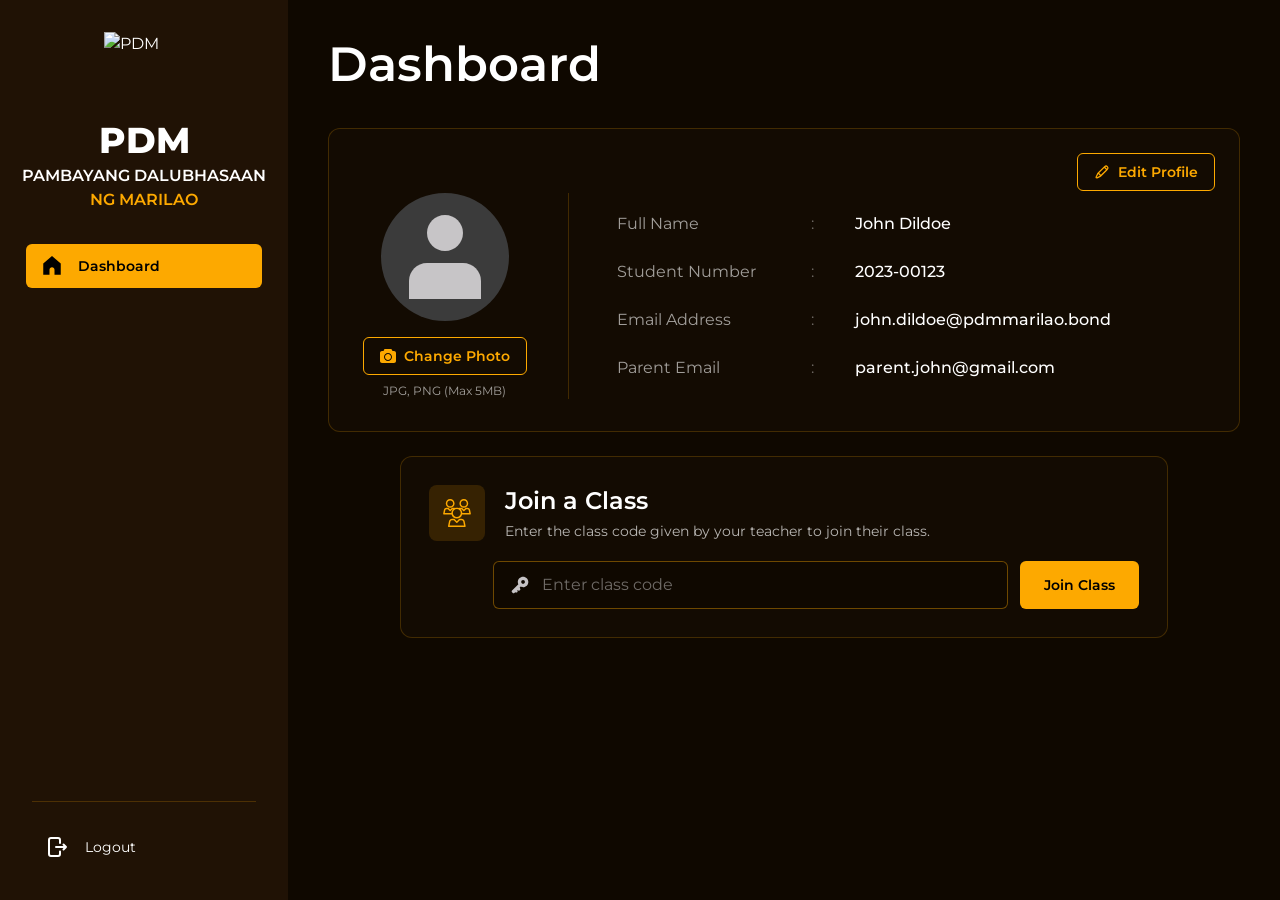
==== dashboard.html @ d048431e "Improved Sign Up Form" ====
<!doctype html>
<html lang="en">
  <head>
    <meta charset="UTF-8" />
    <meta name="viewport" content="width=device-width, initial-scale=1.0" />

    <title>Student Dashboard</title>

    <link rel="icon" type="image/png" href="/Pictures/pdm.png" />
    <link rel="stylesheet" href="../src/output.css" />

    <meta
      name="description"
      content="Access your Pambayang Dalubhasaan ng Marilao (PDM) student portal dashboard."
    />

    <meta
      property="og:title"
      content="Pambayang Dalubhasaan ng Marilao | PDM"
    />

    <meta
      property="og:description"
      content="student portal of Pambayang Dalubhasaan ng Marilao (PDM)."
    />

    <meta property="og:url" content="https://pdmmarilao.bond/" />
    <meta property="og:type" content="website" />

    <script type="application/ld+json">
      {
        "@context": "https://schema.org",
        "@type": "WebSite",
        "name": "Pambayang Dalubhasaan ng Marilao (PDM)",
        "alternateName": "PDM",
        "url": "https://pdmmarilao.bond/"
      }
    </script>
    <style>
      @import url("https://fonts.googleapis.com/css2?family=Changa+One:ital@0;1&family=DynaPuff:wght@400..700&family=Montserrat:ital,wght@0,100..900;1,100..900&family=Roboto:ital,wght@0,100..900;1,100..900&display=swap");
    </style>
  </head>

  <body class="bg-[#0F0800] font-[Montserrat] text-white">
    <div class="flex min-h-dvh">
      <aside
        class="fixed inset-y-0 left-0 z-50 hidden w-64 shrink-0 bg-[#201205] md:block lg:w-72"
      >
        <div class="flex h-full flex-col justify-between">
          <div class="mt-8 flex flex-col items-center">
            <img
              src="/Pictures/pdm.png"
              class="h-20 w-20 object-contain"
              alt="PDM"
            />

            <h1 class="mt-2 text-4xl font-extrabold">PDM</h1>

            <h2 class="mt-1 text-center text-base font-semibold">
              PAMBAYANG DALUBHASAAN
              <span class="block text-[#fda900]">NG MARILAO</span>
            </h2>

            <a
              href="#"
              class="mt-8 flex w-[82%] cursor-pointer items-center gap-4 rounded-md bg-[#fda900] px-4 py-3 text-black"
            >
              <img src="/svg/home.svg" class="h-5 w-5" alt="Dashboard" />

              <p class="text-sm font-semibold">Dashboard</p>
            </a>
          </div>

          <div class="p-8">
            <div class="mb-6 h-px w-full bg-[#fda900]/20"></div>

            <a
              href="/logout"
              class="group flex cursor-pointer items-center gap-4 rounded-md border border-transparent px-3 py-2 text-sm text-white transition duration-200 hover:border-white hover:bg-white hover:text-black"
            >
              <img
                src="/svg/logout.svg"
                class="h-6 w-6 transition duration-200 group-hover:brightness-0"
                alt="Logout"
              />

              <p>Logout</p>
            </a>
          </div>
        </div>
      </aside>

      <div
        class="aside-overlay fixed inset-0 z-40 hidden bg-black/60 md:hidden"
      ></div>

      <aside
        class="asidebar fixed inset-y-0 left-0 z-50 w-72 -translate-x-full bg-[#180F05] text-white transition-transform duration-300 ease-in-out md:hidden"
      >
        <div class="flex h-full flex-col justify-between">
          <div>
            <div class="flex items-center justify-between px-5 pt-6">
              <div class="flex items-center gap-4">
                <img
                  src="/Pictures/pdm.png"
                  class="h-14 w-14 object-contain"
                  alt="PDM"
                />

                <p class="text-sm font-semibold leading-5">
                  PAMBAYANG DALUBHASAAN
                  <span class="block text-[#fda900]">NG MARILAO</span>
                </p>
              </div>

              <button type="button" class="closebtn cursor-pointer">
                <img src="/svg/x-mark.svg" class="h-6 w-6" alt="Close" />
              </button>
            </div>

            <div class="mx-auto my-5 h-px w-[90%] bg-[#fda900]/20"></div>

            <a
              href="#"
              class="mx-auto flex w-[85%] cursor-pointer items-center gap-4 rounded-md bg-[#fda900] px-4 py-3 text-black"
            >
              <img src="/svg/home.svg" class="h-5 w-5" alt="Dashboard" />

              <p class="text-sm font-semibold">Dashboard</p>
            </a>
          </div>

          <div class="p-6">
            <div class="mb-5 h-px w-full bg-[#fda900]/20"></div>

            <a
              href="/logout"
              class="group flex cursor-pointer items-center gap-4 rounded-md border border-transparent px-3 py-2 text-sm text-white transition duration-200 hover:border-white hover:bg-white hover:text-black"
            >
              <img
                src="/svg/logout.svg"
                class="h-6 w-6 transition duration-200 group-hover:brightness-0"
                alt="Logout"
              />

              <p>Logout</p>
            </a>
          </div>
        </div>
      </aside>

      <main class="min-w-0 flex-1 bg-[#0F0800] md:ml-64 lg:ml-72">
        <div
          class="mx-auto w-full max-w-7xl px-5 py-6 sm:px-7 sm:py-8 lg:px-10 lg:py-10"
        >
          <div class="mb-7 flex items-center gap-4 md:hidden">
            <button type="button" class="burgerbtn cursor-pointer">
              <img src="/svg/hamburger.svg" class="h-7 w-7" alt="Menu" />
            </button>

            <img
              src="/Pictures/pdm.png"
              class="h-10 w-10 object-contain"
              alt="PDM"
            />

            <p class="font-semibold">PDM</p>
          </div>

          <h1 class="text-3xl font-semibold sm:text-4xl lg:text-5xl">
            Dashboard
          </h1>

          <section
            class="relative mx-auto mt-7 w-full max-w-6xl rounded-xl border border-[#fda900]/20 bg-[#130b02] p-5 sm:mt-8 sm:p-6 lg:mt-10 lg:p-8"
          >
            <button
              type="button"
              class="edit-profile-btn absolute right-4 top-4 flex cursor-pointer items-center gap-2 rounded-md border border-[#fda900] px-3 py-2 text-xs text-[#fda900] transition hover:bg-[#fda900] hover:text-black sm:right-6 sm:top-6 sm:px-4 sm:py-2"
            >
              <img src="/svg/pencil.svg" class="h-4 w-4" alt="Edit" />

              <span class="text-sm font-semibold">Edit Profile</span>
            </button>

            <div
              class="flex flex-col gap-8 pt-16 sm:pt-18 lg:flex-row lg:items-center lg:gap-12 lg:pt-8"
            >
              <div
                class="flex shrink-0 flex-col items-center border-b border-[#fda900]/20 pb-8 lg:w-52 lg:border-b-0 lg:border-r lg:pb-0 lg:pr-10"
              >
                <div
                  class="flex h-28 w-28 items-center justify-center overflow-hidden rounded-full bg-[#3b3b3b] sm:h-32 sm:w-32"
                >
                  <img
                    src="/svg/userdashboard.svg"
                    class="profile-photo h-20 w-20 object-contain sm:h-24 sm:w-24"
                    alt=""
                  />
                </div>

                <button
                  type="button"
                  class="change-photo-btn mt-4 flex cursor-pointer items-center gap-2 rounded-md border border-[#fda900] px-4 py-2 text-xs text-[#fda900] transition hover:bg-[#fda900] hover:text-black"
                >
                  <img src="/svg/camera.svg" class="h-4 w-4" alt="Camera" />

                  <span class="text-sm font-semibold">Change Photo</span>
                </button>

                <input
                  type="file"
                  class="photo-input hidden"
                  accept="image/png, image/jpeg"
                />

                <p class="mt-2 text-xs text-white/60">JPG, PNG (Max 5MB)</p>
              </div>

              <div class="w-full min-w-0 flex-1">
                <div
                  class="grid grid-cols-1 gap-5 text-sm sm:gap-6 sm:text-base lg:grid-cols-[170px_20px_minmax(0,1fr)] lg:gap-y-6"
                >
                  <p class="text-white/60">Full Name</p>

                  <p class="hidden text-white/40 lg:block">:</p>

                  <p class="font-medium">John Dildoe</p>

                  <p class="text-white/60">Student Number</p>

                  <p class="hidden text-white/40 lg:block">:</p>

                  <p class="font-medium">2023-00123</p>

                  <p class="text-white/60">Email Address</p>

                  <p class="hidden text-white/40 lg:block">:</p>

                  <p class="break-all font-medium">
                    john.dildoe@pdmmarilao.bond
                  </p>

                  <p class="text-white/60">Parent Email</p>

                  <p class="hidden text-white/40 lg:block">:</p>

                  <p class="break-all font-medium">parent.john@gmail.com</p>
                </div>
              </div>
            </div>
          </section>

          <section
            class="mx-auto mt-5 w-full max-w-3xl rounded-xl border border-[#fda900]/20 bg-[#130b02] p-6 sm:mt-6 sm:p-7"
          >
            <div class="flex items-center gap-5">
              <div
                class="flex h-14 w-14 shrink-0 items-center justify-center rounded-lg bg-[#fda900]/15"
              >
                <img src="/svg/team.svg" class="h-7 w-7" alt="Join Class" />
              </div>

              <div class="min-w-0">
                <h2 class="text-xl font-semibold sm:text-2xl">Join a Class</h2>

                <p class="mt-1 text-sm leading-5 text-white/70">
                  Enter the class code given by your teacher to join their
                  class.
                </p>
              </div>
            </div>

            <div class="mt-5 flex gap-3 sm:ml-16">
              <div
                class="flex h-12 min-w-0 flex-1 items-center rounded-md border border-[#fda900]/40 bg-[#0F0800] px-4"
              >
                <img
                  src="/svg/key.svg"
                  class="mr-3 h-5 w-5 shrink-0"
                  alt="Class Code"
                />

                <input
                  type="text"
                  placeholder="Enter class code"
                  class="min-w-0 w-full bg-transparent text-sm text-white outline-none placeholder:text-white/40 sm:text-base"
                />
              </div>

              <button
                type="button"
                class="h-12 shrink-0 cursor-pointer rounded-md bg-[#fda900] px-6 text-sm font-semibold text-black transition hover:bg-[#ffb82e]"
              >
                Join Class
              </button>
            </div>
          </section>
        </div>
      </main>
    </div>

    <div class="profile-overlay fixed inset-0 z-40 hidden bg-black/60"></div>

    <div
      class="profile-modal fixed left-1/2 top-1/2 z-50 hidden w-[90%] max-w-lg -translate-x-1/2 -translate-y-1/2 rounded-xl border border-[#fda900]/20 bg-[#130b02] p-6 shadow-2xl sm:p-8"
    >
      <div class="flex items-center justify-between">
        <h2 class="text-xl font-semibold sm:text-2xl">Edit Profile</h2>

        <button type="button" class="profile-close-btn cursor-pointer">
          <img src="/svg/x-mark.svg" class="h-6 w-6" alt="Close" />
        </button>
      </div>

      <div class="mt-6 space-y-4">
        <div>
          <label class="mb-2 block text-sm text-white/70"> Full Name </label>

          <input
            type="text"
            value="John Dildoe"
            class="w-full rounded-md border border-[#fda900]/40 bg-[#0F0800] px-4 py-3 text-sm text-white outline-none focus:border-[#fda900]"
          />
        </div>

        <div>
          <label class="mb-2 block text-sm text-white/70">
            Student Number
          </label>

          <input
            type="text"
            value="2023-00123"
            class="w-full rounded-md border border-[#fda900]/40 bg-[#0F0800] px-4 py-3 text-sm text-white outline-none focus:border-[#fda900]"
          />
        </div>

        <div>
          <label class="mb-2 block text-sm text-white/70">
            Email Address
          </label>

          <input
            type="email"
            value="john.dildoe@pdmmarilao.bond"
            class="w-full rounded-md border border-[#fda900]/40 bg-[#0F0800] px-4 py-3 text-sm text-white outline-none focus:border-[#fda900]"
          />
        </div>

        <div>
          <label class="mb-2 block text-sm text-white/70"> Parent Email </label>

          <input
            type="email"
            value="parent.john@gmail.com"
            class="w-full rounded-md border border-[#fda900]/40 bg-[#0F0800] px-4 py-3 text-sm text-white outline-none focus:border-[#fda900]"
          />
        </div>
      </div>

      <div class="mt-6 flex justify-end gap-3">
        <button
          type="button"
          class="profile-cancel-btn cursor-pointer rounded-md border border-white/30 px-4 py-2 text-sm text-white transition hover:bg-white hover:text-black"
        >
          Cancel
        </button>

        <button
          type="button"
          class="cursor-pointer rounded-md bg-[#fda900] px-5 py-2 text-sm font-semibold text-black transition hover:bg-[#ffb82e]"
        >
          Save Changes
        </button>
      </div>
    </div>

    <script src="/src/dashboard.js"></script>
  </body>
</html>
---- src/output.css ----
/*! tailwindcss v4.3.3 | MIT License | https://tailwindcss.com */
@layer properties;
@layer theme, base, components, utilities;
@layer theme {
  :root, :host {
    --font-sans: -apple-system, BlinkMacSystemFont, "Segoe UI", Roboto, "Helvetica Neue",
      "Noto Sans", Arial, sans-serif, "Apple Color Emoji", "Segoe UI Emoji",
      "Segoe UI Symbol", "Noto Color Emoji";
    --font-mono: ui-monospace, SFMono-Regular, Menlo, Monaco, Consolas, "Liberation Mono",
      "Courier New", monospace;
    --color-red-400: oklch(70.4% 0.191 22.216);
    --color-black: #000;
    --color-white: #fff;
    --spacing: 0.25rem;
    --container-xs: 20rem;
    --container-md: 28rem;
    --container-lg: 32rem;
    --container-3xl: 48rem;
    --container-6xl: 72rem;
    --container-7xl: 80rem;
    --text-xs: 0.75rem;
    --text-xs--line-height: calc(1 / 0.75);
    --text-sm: 0.875rem;
    --text-sm--line-height: calc(1.25 / 0.875);
    --text-base: 1rem;
    --text-base--line-height: calc(1.5 / 1);
    --text-lg: 1.125rem;
    --text-lg--line-height: calc(1.75 / 1.125);
    --text-xl: 1.25rem;
    --text-xl--line-height: calc(1.75 / 1.25);
    --text-2xl: 1.5rem;
    --text-2xl--line-height: calc(2 / 1.5);
    --text-3xl: 1.875rem;
    --text-3xl--line-height: calc(2.25 / 1.875);
    --text-4xl: 2.25rem;
    --text-4xl--line-height: calc(2.5 / 2.25);
    --text-5xl: 3rem;
    --text-5xl--line-height: 1;
    --text-6xl: 3.75rem;
    --text-6xl--line-height: 1;
    --text-7xl: 4.5rem;
    --text-7xl--line-height: 1;
    --font-weight-medium: 500;
    --font-weight-semibold: 600;
    --font-weight-bold: 700;
    --font-weight-extrabold: 800;
    --tracking-wide: 0.025em;
    --tracking-widest: 0.1em;
    --radius-sm: 0.25rem;
    --radius-md: 0.375rem;
    --radius-lg: 0.5rem;
    --radius-xl: 0.75rem;
    --ease-in-out: cubic-bezier(0.4, 0, 0.2, 1);
    --default-transition-duration: 150ms;
    --default-transition-timing-function: cubic-bezier(0.4, 0, 0.2, 1);
    --default-font-family: var(--font-sans);
    --default-mono-font-family: var(--font-mono);
  }
}
@layer base {
  *, ::after, ::before, ::backdrop, ::file-selector-button {
    box-sizing: border-box;
    margin: 0;
    padding: 0;
    border: 0 solid;
  }
  html, :host {
    line-height: 1.5;
    -webkit-text-size-adjust: 100%;
    tab-size: 4;
    font-family: var(--default-font-family, -apple-system, BlinkMacSystemFont, "Segoe UI", Roboto, "Helvetica Neue", "Noto Sans", Arial, sans-serif, "Apple Color Emoji", "Segoe UI Emoji", "Segoe UI Symbol", "Noto Color Emoji");
    font-feature-settings: var(--default-font-feature-settings, normal);
    font-variation-settings: var(--default-font-variation-settings, normal);
    -webkit-tap-highlight-color: transparent;
  }
  hr {
    height: 0;
    color: inherit;
    border-top-width: 1px;
  }
  abbr:where([title]) {
    -webkit-text-decoration: underline dotted;
    text-decoration: underline dotted;
  }
  h1, h2, h3, h4, h5, h6 {
    font-size: inherit;
    font-weight: inherit;
  }
  a {
    color: inherit;
    -webkit-text-decoration: inherit;
    text-decoration: inherit;
  }
  b, strong {
    font-weight: bolder;
  }
  code, kbd, samp, pre {
    font-family: var(--default-mono-font-family, ui-monospace, SFMono-Regular, Menlo, Monaco, Consolas, "Liberation Mono", "Courier New", monospace);
    font-feature-settings: var(--default-mono-font-feature-settings, normal);
    font-variation-settings: var(--default-mono-font-variation-settings, normal);
    font-size: 1em;
  }
  small {
    font-size: 80%;
  }
  sub, sup {
    font-size: 75%;
    line-height: 0;
    position: relative;
    vertical-align: baseline;
  }
  sub {
    bottom: -0.25em;
  }
  sup {
    top: -0.5em;
  }
  table {
    text-indent: 0;
    border-color: inherit;
    border-collapse: collapse;
  }
  :-moz-focusring:where(:not(iframe)) {
    outline: auto;
  }
  progress {
    vertical-align: baseline;
  }
  summary {
    display: list-item;
  }
  ol, ul, menu {
    list-style: none;
  }
  img, svg, video, canvas, audio, iframe, embed, object {
    display: block;
    vertical-align: middle;
  }
  img, video {
    max-width: 100%;
    height: auto;
  }
  button, input, select, optgroup, textarea, ::file-selector-button {
    font: inherit;
    font-feature-settings: inherit;
    font-variation-settings: inherit;
    letter-spacing: inherit;
    color: inherit;
    border-radius: 0;
    background-color: transparent;
    opacity: 1;
  }
  :where(select:is([multiple], [size])) optgroup {
    font-weight: bolder;
  }
  :where(select:is([multiple], [size])) optgroup option {
    padding-inline-start: 20px;
  }
  ::file-selector-button {
    margin-inline-end: 4px;
  }
  ::placeholder {
    opacity: 1;
  }
  @supports (not (-webkit-appearance: -apple-pay-button))  or (contain-intrinsic-size: 1px) {
    ::placeholder {
      color: currentcolor;
      @supports (color: color-mix(in lab, red, red)) {
        color: color-mix(in oklab, currentcolor 50%, transparent);
      }
    }
  }
  textarea {
    resize: vertical;
  }
  ::-webkit-search-decoration {
    -webkit-appearance: none;
  }
  ::-webkit-date-and-time-value {
    min-height: 1lh;
    text-align: inherit;
  }
  ::-webkit-datetime-edit {
    display: inline-flex;
  }
  ::-webkit-datetime-edit-fields-wrapper {
    padding: 0;
  }
  ::-webkit-datetime-edit, ::-webkit-datetime-edit-year-field, ::-webkit-datetime-edit-month-field, ::-webkit-datetime-edit-day-field, ::-webkit-datetime-edit-hour-field, ::-webkit-datetime-edit-minute-field, ::-webkit-datetime-edit-second-field, ::-webkit-datetime-edit-millisecond-field, ::-webkit-datetime-edit-meridiem-field {
    padding-block: 0;
  }
  ::-webkit-calendar-picker-indicator {
    line-height: 1;
  }
  :-moz-ui-invalid {
    box-shadow: none;
  }
  button, input:where([type="button"], [type="reset"], [type="submit"]), ::file-selector-button {
    appearance: button;
  }
  ::-webkit-inner-spin-button, ::-webkit-outer-spin-button {
    height: auto;
  }
  [hidden]:where(:not([hidden="until-found"])) {
    display: none !important;
  }
}
@layer utilities {
  .absolute {
    position: absolute;
  }
  .fixed {
    position: fixed;
  }
  .relative {
    position: relative;
  }
  .inset-0 {
    inset: 0px;
  }
  .inset-y-0 {
    inset-block: 0px;
  }
  .top-0 {
    top: 0px;
  }
  .top-1 {
    top: var(--spacing);
  }
  .top-1\/2 {
    top: calc(1 / 2 * 100%);
  }
  .top-4 {
    top: calc(var(--spacing) * 4);
  }
  .right-0 {
    right: 0px;
  }
  .right-4 {
    right: calc(var(--spacing) * 4);
  }
  .left-0 {
    left: 0px;
  }
  .left-1 {
    left: var(--spacing);
  }
  .left-1\/2 {
    left: calc(1 / 2 * 100%);
  }
  .-z-10 {
    z-index: calc(10 * -1);
  }
  .z-40 {
    z-index: 40;
  }
  .z-50 {
    z-index: 50;
  }
  .z-9999 {
    z-index: 9999;
  }
  .mx-auto {
    margin-inline: auto;
  }
  .my-5 {
    margin-block: calc(var(--spacing) * 5);
  }
  .mt-1 {
    margin-top: var(--spacing);
  }
  .mt-2 {
    margin-top: calc(var(--spacing) * 2);
  }
  .mt-4 {
    margin-top: calc(var(--spacing) * 4);
  }
  .mt-5 {
    margin-top: calc(var(--spacing) * 5);
  }
  .mt-6 {
    margin-top: calc(var(--spacing) * 6);
  }
  .mt-7 {
    margin-top: calc(var(--spacing) * 7);
  }
  .mt-8 {
    margin-top: calc(var(--spacing) * 8);
  }
  .mr-3 {
    margin-right: calc(var(--spacing) * 3);
  }
  .mr-20 {
    margin-right: calc(var(--spacing) * 20);
  }
  .mb-1 {
    margin-bottom: var(--spacing);
  }
  .mb-2 {
    margin-bottom: calc(var(--spacing) * 2);
  }
  .mb-4 {
    margin-bottom: calc(var(--spacing) * 4);
  }
  .mb-5 {
    margin-bottom: calc(var(--spacing) * 5);
  }
  .mb-6 {
    margin-bottom: calc(var(--spacing) * 6);
  }
  .mb-7 {
    margin-bottom: calc(var(--spacing) * 7);
  }
  .mb-10 {
    margin-bottom: calc(var(--spacing) * 10);
  }
  .ml-4 {
    margin-left: calc(var(--spacing) * 4);
  }
  .ml-20 {
    margin-left: calc(var(--spacing) * 20);
  }
  .block {
    display: block;
  }
  .flex {
    display: flex;
  }
  .grid {
    display: grid;
  }
  .hidden {
    display: none;
  }
  .table {
    display: table;
  }
  .h-0 {
    height: 0px;
  }
  .h-0\.5 {
    height: calc(var(--spacing) * 0.5);
  }
  .h-4 {
    height: calc(var(--spacing) * 4);
  }
  .h-5 {
    height: calc(var(--spacing) * 5);
  }
  .h-6 {
    height: calc(var(--spacing) * 6);
  }
  .h-7 {
    height: calc(var(--spacing) * 7);
  }
  .h-10 {
    height: calc(var(--spacing) * 10);
  }
  .h-12 {
    height: calc(var(--spacing) * 12);
  }
  .h-14 {
    height: calc(var(--spacing) * 14);
  }
  .h-16 {
    height: calc(var(--spacing) * 16);
  }
  .h-20 {
    height: calc(var(--spacing) * 20);
  }
  .h-28 {
    height: calc(var(--spacing) * 28);
  }
  .h-dvh {
    height: 100dvh;
  }
  .h-full {
    height: 100%;
  }
  .h-px {
    height: 1px;
  }
  .min-h-dvh {
    min-height: 100dvh;
  }
  .w-4 {
    width: calc(var(--spacing) * 4);
  }
  .w-5 {
    width: calc(var(--spacing) * 5);
  }
  .w-6 {
    width: calc(var(--spacing) * 6);
  }
  .w-7 {
    width: calc(var(--spacing) * 7);
  }
  .w-8 {
    width: calc(var(--spacing) * 8);
  }
  .w-10 {
    width: calc(var(--spacing) * 10);
  }
  .w-14 {
    width: calc(var(--spacing) * 14);
  }
  .w-20 {
    width: calc(var(--spacing) * 20);
  }
  .w-25 {
    width: calc(var(--spacing) * 25);
  }
  .w-28 {
    width: calc(var(--spacing) * 28);
  }
  .w-64 {
    width: calc(var(--spacing) * 64);
  }
  .w-72 {
    width: calc(var(--spacing) * 72);
  }
  .w-75 {
    width: calc(var(--spacing) * 75);
  }
  .w-\[18\%\] {
    width: 18%;
  }
  .w-\[30\%\] {
    width: 30%;
  }
  .w-\[50\%\] {
    width: 50%;
  }
  .w-\[82\%\] {
    width: 82%;
  }
  .w-\[85\%\] {
    width: 85%;
  }
  .w-\[90\%\] {
    width: 90%;
  }
  .w-full {
    width: 100%;
  }
  .w-px {
    width: 1px;
  }
  .max-w-3xl {
    max-width: var(--container-3xl);
  }
  .max-w-6xl {
    max-width: var(--container-6xl);
  }
  .max-w-7xl {
    max-width: var(--container-7xl);
  }
  .max-w-150 {
    max-width: calc(var(--spacing) * 150);
  }
  .max-w-lg {
    max-width: var(--container-lg);
  }
  .max-w-md {
    max-width: var(--container-md);
  }
  .min-w-0 {
    min-width: 0px;
  }
  .flex-1 {
    flex: 1;
  }
  .flex-shrink {
    flex-shrink: 1;
  }
  .shrink-0 {
    flex-shrink: 0;
  }
  .border-collapse {
    border-collapse: collapse;
  }
  .-translate-x-1 {
    --tw-translate-x: calc(var(--spacing) * -1);
    translate: var(--tw-translate-x) var(--tw-translate-y);
  }
  .-translate-x-1\/2 {
    --tw-translate-x: calc(calc(1 / 2 * 100%) * -1);
    translate: var(--tw-translate-x) var(--tw-translate-y);
  }
  .-translate-x-full {
    --tw-translate-x: -100%;
    translate: var(--tw-translate-x) var(--tw-translate-y);
  }
  .translate-x-full {
    --tw-translate-x: 100%;
    translate: var(--tw-translate-x) var(--tw-translate-y);
  }
  .-translate-y-1 {
    --tw-translate-y: calc(var(--spacing) * -1);
    translate: var(--tw-translate-x) var(--tw-translate-y);
  }
  .-translate-y-1\/2 {
    --tw-translate-y: calc(calc(1 / 2 * 100%) * -1);
    translate: var(--tw-translate-x) var(--tw-translate-y);
  }
  .transform {
    transform: var(--tw-rotate-x,) var(--tw-rotate-y,) var(--tw-rotate-z,) var(--tw-skew-x,) var(--tw-skew-y,);
  }
  .cursor-pointer {
    cursor: pointer;
  }
  .resize {
    resize: both;
  }
  .grid-cols-1 {
    grid-template-columns: repeat(1, minmax(0, 1fr));
  }
  .grid-cols-\[repeat\(auto-fit\,minmax\(250px\,1fr\)\)\] {
    grid-template-columns: repeat(auto-fit,minmax(250px,1fr));
  }
  .flex-col {
    flex-direction: column;
  }
  .items-center {
    align-items: center;
  }
  .justify-between {
    justify-content: space-between;
  }
  .justify-center {
    justify-content: center;
  }
  .justify-end {
    justify-content: flex-end;
  }
  .justify-start {
    justify-content: flex-start;
  }
  .gap-2 {
    gap: calc(var(--spacing) * 2);
  }
  .gap-3 {
    gap: calc(var(--spacing) * 3);
  }
  .gap-4 {
    gap: calc(var(--spacing) * 4);
  }
  .gap-5 {
    gap: calc(var(--spacing) * 5);
  }
  .gap-8 {
    gap: calc(var(--spacing) * 8);
  }
  .gap-10 {
    gap: calc(var(--spacing) * 10);
  }
  :where(.space-y-4 > :not(:last-child)) {
    --tw-space-y-reverse: 0;
    margin-block-start: calc(calc(var(--spacing) * 4) * var(--tw-space-y-reverse));
    margin-block-end: calc(calc(var(--spacing) * 4) * calc(1 - var(--tw-space-y-reverse)));
  }
  .overflow-hidden {
    overflow: hidden;
  }
  .rounded-full {
    border-radius: calc(infinity * 1px);
  }
  .rounded-lg {
    border-radius: var(--radius-lg);
  }
  .rounded-md {
    border-radius: var(--radius-md);
  }
  .rounded-xl {
    border-radius: var(--radius-xl);
  }
  .border {
    border-style: var(--tw-border-style);
    border-width: 1px;
  }
  .border-t {
    border-top-style: var(--tw-border-style);
    border-top-width: 1px;
  }
  .border-b {
    border-bottom-style: var(--tw-border-style);
    border-bottom-width: 1px;
  }
  .border-b-\[5px\] {
    border-bottom-style: var(--tw-border-style);
    border-bottom-width: 5px;
  }
  .border-\[\#fda900\] {
    border-color: #fda900;
  }
  .border-\[\#fda900\]\/20 {
    border-color: color-mix(in oklab, #fda900 20%, transparent);
  }
  .border-\[\#fda900\]\/40 {
    border-color: color-mix(in oklab, #fda900 40%, transparent);
  }
  .border-transparent {
    border-color: transparent;
  }
  .border-white {
    border-color: var(--color-white);
  }
  .border-white\/30 {
    border-color: color-mix(in srgb, #fff 30%, transparent);
    @supports (color: color-mix(in lab, red, red)) {
      border-color: color-mix(in oklab, var(--color-white) 30%, transparent);
    }
  }
  .bg-\[\#0F0800\] {
    background-color: #0F0800;
  }
  .bg-\[\#3b3b3b\] {
    background-color: #3b3b3b;
  }
  .bg-\[\#130b02\] {
    background-color: #130b02;
  }
  .bg-\[\#180E06\] {
    background-color: #180E06;
  }
  .bg-\[\#180F05\] {
    background-color: #180F05;
  }
  .bg-\[\#201205\] {
    background-color: #201205;
  }
  .bg-\[\#fda900\] {
    background-color: #fda900;
  }
  .bg-\[\#fda900\]\/15 {
    background-color: color-mix(in oklab, #fda900 15%, transparent);
  }
  .bg-\[\#fda900\]\/20 {
    background-color: color-mix(in oklab, #fda900 20%, transparent);
  }
  .bg-\[\#fda900\]\/40 {
    background-color: color-mix(in oklab, #fda900 40%, transparent);
  }
  .bg-black {
    background-color: var(--color-black);
  }
  .bg-black\/60 {
    background-color: color-mix(in srgb, #000 60%, transparent);
    @supports (color: color-mix(in lab, red, red)) {
      background-color: color-mix(in oklab, var(--color-black) 60%, transparent);
    }
  }
  .bg-transparent {
    background-color: transparent;
  }
  .bg-linear-to-r {
    --tw-gradient-position: to right;
    @supports (background-image: linear-gradient(in lab, red, red)) {
      --tw-gradient-position: to right in oklab;
    }
    background-image: linear-gradient(var(--tw-gradient-stops));
  }
  .from-black {
    --tw-gradient-from: var(--color-black);
    --tw-gradient-stops: var(--tw-gradient-via-stops, var(--tw-gradient-position), var(--tw-gradient-from) var(--tw-gradient-from-position), var(--tw-gradient-to) var(--tw-gradient-to-position));
  }
  .from-black\/90 {
    --tw-gradient-from: color-mix(in srgb, #000 90%, transparent);
    @supports (color: color-mix(in lab, red, red)) {
      --tw-gradient-from: color-mix(in oklab, var(--color-black) 90%, transparent);
    }
    --tw-gradient-stops: var(--tw-gradient-via-stops, var(--tw-gradient-position), var(--tw-gradient-from) var(--tw-gradient-from-position), var(--tw-gradient-to) var(--tw-gradient-to-position));
  }
  .via-black {
    --tw-gradient-via: var(--color-black);
    --tw-gradient-via-stops: var(--tw-gradient-position), var(--tw-gradient-from) var(--tw-gradient-from-position), var(--tw-gradient-via) var(--tw-gradient-via-position), var(--tw-gradient-to) var(--tw-gradient-to-position);
    --tw-gradient-stops: var(--tw-gradient-via-stops);
  }
  .via-black\/50 {
    --tw-gradient-via: color-mix(in srgb, #000 50%, transparent);
    @supports (color: color-mix(in lab, red, red)) {
      --tw-gradient-via: color-mix(in oklab, var(--color-black) 50%, transparent);
    }
    --tw-gradient-via-stops: var(--tw-gradient-position), var(--tw-gradient-from) var(--tw-gradient-from-position), var(--tw-gradient-via) var(--tw-gradient-via-position), var(--tw-gradient-to) var(--tw-gradient-to-position);
    --tw-gradient-stops: var(--tw-gradient-via-stops);
  }
  .to-transparent {
    --tw-gradient-to: transparent;
    --tw-gradient-stops: var(--tw-gradient-via-stops, var(--tw-gradient-position), var(--tw-gradient-from) var(--tw-gradient-from-position), var(--tw-gradient-to) var(--tw-gradient-to-position));
  }
  .object-contain {
    object-fit: contain;
  }
  .object-cover {
    object-fit: cover;
  }
  .p-2 {
    padding: calc(var(--spacing) * 2);
  }
  .p-5 {
    padding: calc(var(--spacing) * 5);
  }
  .p-6 {
    padding: calc(var(--spacing) * 6);
  }
  .p-8 {
    padding: calc(var(--spacing) * 8);
  }
  .px-3 {
    padding-inline: calc(var(--spacing) * 3);
  }
  .px-4 {
    padding-inline: calc(var(--spacing) * 4);
  }
  .px-5 {
    padding-inline: calc(var(--spacing) * 5);
  }
  .px-6 {
    padding-inline: calc(var(--spacing) * 6);
  }
  .px-8 {
    padding-inline: calc(var(--spacing) * 8);
  }
  .px-12 {
    padding-inline: calc(var(--spacing) * 12);
  }
  .py-2 {
    padding-block: calc(var(--spacing) * 2);
  }
  .py-3 {
    padding-block: calc(var(--spacing) * 3);
  }
  .py-5 {
    padding-block: calc(var(--spacing) * 5);
  }
  .py-6 {
    padding-block: calc(var(--spacing) * 6);
  }
  .py-8 {
    padding-block: calc(var(--spacing) * 8);
  }
  .pt-6 {
    padding-top: calc(var(--spacing) * 6);
  }
  .pt-16 {
    padding-top: calc(var(--spacing) * 16);
  }
  .pb-8 {
    padding-bottom: calc(var(--spacing) * 8);
  }
  .text-center {
    text-align: center;
  }
  .text-end {
    text-align: end;
  }
  .text-start {
    text-align: start;
  }
  .font-\[Montserrat\] {
    font-family: Montserrat;
  }
  .text-2xl {
    font-size: var(--text-2xl);
    line-height: var(--tw-leading, var(--text-2xl--line-height));
  }
  .text-3xl {
    font-size: var(--text-3xl);
    line-height: var(--tw-leading, var(--text-3xl--line-height));
  }
  .text-4xl {
    font-size: var(--text-4xl);
    line-height: var(--tw-leading, var(--text-4xl--line-height));
  }
  .text-6xl {
    font-size: var(--text-6xl);
    line-height: var(--tw-leading, var(--text-6xl--line-height));
  }
  .text-7xl {
    font-size: var(--text-7xl);
    line-height: var(--tw-leading, var(--text-7xl--line-height));
  }
  .text-base {
    font-size: var(--text-base);
    line-height: var(--tw-leading, var(--text-base--line-height));
  }
  .text-lg {
    font-size: var(--text-lg);
    line-height: var(--tw-leading, var(--text-lg--line-height));
  }
  .text-sm {
    font-size: var(--text-sm);
    line-height: var(--tw-leading, var(--text-sm--line-height));
  }
  .text-xl {
    font-size: var(--text-xl);
    line-height: var(--tw-leading, var(--text-xl--line-height));
  }
  .text-xs {
    font-size: var(--text-xs);
    line-height: var(--tw-leading, var(--text-xs--line-height));
  }
  .leading-5 {
    --tw-leading: calc(var(--spacing) * 5);
    line-height: calc(var(--spacing) * 5);
  }
  .font-bold {
    --tw-font-weight: var(--font-weight-bold);
    font-weight: var(--font-weight-bold);
  }
  .font-extrabold {
    --tw-font-weight: var(--font-weight-extrabold);
    font-weight: var(--font-weight-extrabold);
  }
  .font-medium {
    --tw-font-weight: var(--font-weight-medium);
    font-weight: var(--font-weight-medium);
  }
  .font-semibold {
    --tw-font-weight: var(--font-weight-semibold);
    font-weight: var(--font-weight-semibold);
  }
  .tracking-wide {
    --tw-tracking: var(--tracking-wide);
    letter-spacing: var(--tracking-wide);
  }
  .tracking-widest {
    --tw-tracking: var(--tracking-widest);
    letter-spacing: var(--tracking-widest);
  }
  .break-all {
    word-break: break-all;
  }
  .text-\[\#fda900\] {
    color: #fda900;
  }
  .text-\[\#ffffff9d\] {
    color: #ffffff9d;
  }
  .text-black {
    color: var(--color-black);
  }
  .text-red-400 {
    color: var(--color-red-400);
  }
  .text-white {
    color: var(--color-white);
  }
  .text-white\/40 {
    color: color-mix(in srgb, #fff 40%, transparent);
    @supports (color: color-mix(in lab, red, red)) {
      color: color-mix(in oklab, var(--color-white) 40%, transparent);
    }
  }
  .text-white\/60 {
    color: color-mix(in srgb, #fff 60%, transparent);
    @supports (color: color-mix(in lab, red, red)) {
      color: color-mix(in oklab, var(--color-white) 60%, transparent);
    }
  }
  .text-white\/70 {
    color: color-mix(in srgb, #fff 70%, transparent);
    @supports (color: color-mix(in lab, red, red)) {
      color: color-mix(in oklab, var(--color-white) 70%, transparent);
    }
  }
  .underline {
    text-decoration-line: underline;
  }
  .shadow-2xl {
    --tw-shadow: 0 25px 50px -12px var(--tw-shadow-color, rgb(0 0 0 / 0.25));
    box-shadow: var(--tw-inset-shadow), var(--tw-inset-ring-shadow), var(--tw-ring-offset-shadow), var(--tw-ring-shadow), var(--tw-shadow);
  }
  .outline {
    outline-style: var(--tw-outline-style);
    outline-width: 1px;
  }
  .filter {
    filter: var(--tw-blur,) var(--tw-brightness,) var(--tw-contrast,) var(--tw-grayscale,) var(--tw-hue-rotate,) var(--tw-invert,) var(--tw-saturate,) var(--tw-sepia,) var(--tw-drop-shadow,);
  }
  .transition {
    transition-property: color, background-color, border-color, outline-color, text-decoration-color, fill, stroke, --tw-gradient-from, --tw-gradient-via, --tw-gradient-to, opacity, box-shadow, transform, translate, scale, rotate, filter, -webkit-backdrop-filter, backdrop-filter, display, content-visibility, overlay, pointer-events;
    transition-timing-function: var(--tw-ease, var(--default-transition-timing-function));
    transition-duration: var(--tw-duration, var(--default-transition-duration));
  }
  .transition-transform {
    transition-property: transform, translate, scale, rotate;
    transition-timing-function: var(--tw-ease, var(--default-transition-timing-function));
    transition-duration: var(--tw-duration, var(--default-transition-duration));
  }
  .duration-200 {
    --tw-duration: 200ms;
    transition-duration: 200ms;
  }
  .duration-300 {
    --tw-duration: 300ms;
    transition-duration: 300ms;
  }
  .ease-in-out {
    --tw-ease: var(--ease-in-out);
    transition-timing-function: var(--ease-in-out);
  }
  .outline-none {
    --tw-outline-style: none;
    outline-style: none;
  }
  @media (hover: hover) {
    .group-hover\:brightness-0:is(:where(.group):hover *) {
      --tw-brightness: brightness(0%);
      filter: var(--tw-blur,) var(--tw-brightness,) var(--tw-contrast,) var(--tw-grayscale,) var(--tw-hue-rotate,) var(--tw-invert,) var(--tw-saturate,) var(--tw-sepia,) var(--tw-drop-shadow,);
    }
  }
  .placeholder\:text-white\/40::placeholder {
    color: color-mix(in srgb, #fff 40%, transparent);
    @supports (color: color-mix(in lab, red, red)) {
      color: color-mix(in oklab, var(--color-white) 40%, transparent);
    }
  }
  .after\:absolute::after {
    content: var(--tw-content);
    position: absolute;
  }
  .after\:-bottom-2::after {
    content: var(--tw-content);
    bottom: calc(var(--spacing) * -2);
  }
  .after\:-bottom-6::after {
    content: var(--tw-content);
    bottom: calc(var(--spacing) * -6);
  }
  .after\:left-0::after {
    content: var(--tw-content);
    left: 0px;
  }
  .after\:h-1::after {
    content: var(--tw-content);
    height: var(--spacing);
  }
  .after\:w-0::after {
    content: var(--tw-content);
    width: 0px;
  }
  .after\:w-1\/2::after {
    content: var(--tw-content);
    width: calc(1 / 2 * 100%);
  }
  .after\:w-50::after {
    content: var(--tw-content);
    width: calc(var(--spacing) * 50);
  }
  .after\:rounded-lg::after {
    content: var(--tw-content);
    border-radius: var(--radius-lg);
  }
  .after\:bg-\[\#fda900\]::after {
    content: var(--tw-content);
    background-color: #fda900;
  }
  .after\:transition-all::after {
    content: var(--tw-content);
    transition-property: all;
    transition-timing-function: var(--tw-ease, var(--default-transition-timing-function));
    transition-duration: var(--tw-duration, var(--default-transition-duration));
  }
  .after\:duration-300::after {
    content: var(--tw-content);
    --tw-duration: 300ms;
    transition-duration: 300ms;
  }
  .after\:ease-in-out::after {
    content: var(--tw-content);
    --tw-ease: var(--ease-in-out);
    transition-timing-function: var(--ease-in-out);
  }
  .after\:content-\[\'\'\]::after {
    --tw-content: '';
    content: var(--tw-content);
  }
  @media (hover: hover) {
    .hover\:border-white:hover {
      border-color: var(--color-white);
    }
    .hover\:bg-\[\#fda900\]:hover {
      background-color: #fda900;
    }
    .hover\:bg-\[\#ffb82e\]:hover {
      background-color: #ffb82e;
    }
    .hover\:bg-white:hover {
      background-color: var(--color-white);
    }
    .hover\:text-\[\#fda900\]:hover {
      color: #fda900;
    }
    .hover\:text-black:hover {
      color: var(--color-black);
    }
    .hover\:after\:w-full:hover::after {
      content: var(--tw-content);
      width: 100%;
    }
  }
  .focus\:border-\[\#fda900\]:focus {
    border-color: #fda900;
  }
  .focus\:ring-0:focus {
    --tw-ring-shadow: var(--tw-ring-inset,) 0 0 0 calc(0px + var(--tw-ring-offset-width)) var(--tw-ring-color, currentcolor);
    box-shadow: var(--tw-inset-shadow), var(--tw-inset-ring-shadow), var(--tw-ring-offset-shadow), var(--tw-ring-shadow), var(--tw-shadow);
  }
  .focus\:outline-none:focus {
    --tw-outline-style: none;
    outline-style: none;
  }
  @media (width < 64rem) {
    .max-lg\:hidden {
      display: none;
    }
    .max-lg\:h-px {
      height: 1px;
    }
    .max-lg\:w-\[80\%\] {
      width: 80%;
    }
    .max-lg\:w-full {
      width: 100%;
    }
    .max-lg\:flex-col {
      flex-direction: column;
    }
    .max-lg\:justify-start {
      justify-content: flex-start;
    }
    .max-lg\:gap-5 {
      gap: calc(var(--spacing) * 5);
    }
    .max-lg\:px-0 {
      padding-inline: 0px;
    }
    .max-lg\:text-4xl {
      font-size: var(--text-4xl);
      line-height: var(--tw-leading, var(--text-4xl--line-height));
    }
    .max-lg\:text-5xl {
      font-size: var(--text-5xl);
      line-height: var(--tw-leading, var(--text-5xl--line-height));
    }
    .max-lg\:text-lg {
      font-size: var(--text-lg);
      line-height: var(--tw-leading, var(--text-lg--line-height));
    }
    .max-lg\:text-sm {
      font-size: var(--text-sm);
      line-height: var(--tw-leading, var(--text-sm--line-height));
    }
  }
  @media (width < 48rem) {
    .max-md\:block {
      display: block;
    }
    .max-md\:hidden {
      display: none;
    }
  }
  @media (width < 40rem) {
    .max-sm\:mb-5 {
      margin-bottom: calc(var(--spacing) * 5);
    }
    .max-sm\:ml-5 {
      margin-left: calc(var(--spacing) * 5);
    }
    .max-sm\:hidden {
      display: none;
    }
    .max-sm\:w-5 {
      width: calc(var(--spacing) * 5);
    }
    .max-sm\:w-6 {
      width: calc(var(--spacing) * 6);
    }
    .max-sm\:w-15 {
      width: calc(var(--spacing) * 15);
    }
    .max-sm\:max-w-85 {
      max-width: calc(var(--spacing) * 85);
    }
    .max-sm\:py-0 {
      padding-block: 0px;
    }
    .max-sm\:text-2xl {
      font-size: var(--text-2xl);
      line-height: var(--tw-leading, var(--text-2xl--line-height));
    }
    .max-sm\:text-base {
      font-size: var(--text-base);
      line-height: var(--tw-leading, var(--text-base--line-height));
    }
    .max-sm\:text-lg {
      font-size: var(--text-lg);
      line-height: var(--tw-leading, var(--text-lg--line-height));
    }
    .max-sm\:text-sm {
      font-size: var(--text-sm);
      line-height: var(--tw-leading, var(--text-sm--line-height));
    }
    .max-sm\:text-xl {
      font-size: var(--text-xl);
      line-height: var(--tw-leading, var(--text-xl--line-height));
    }
    .max-sm\:text-xs {
      font-size: var(--text-xs);
      line-height: var(--tw-leading, var(--text-xs--line-height));
    }
    .max-sm\:after\:w-20::after {
      content: var(--tw-content);
      width: calc(var(--spacing) * 20);
    }
  }
  @media (width >= 40rem) {
    .sm\:top-6 {
      top: calc(var(--spacing) * 6);
    }
    .sm\:right-6 {
      right: calc(var(--spacing) * 6);
    }
    .sm\:mt-6 {
      margin-top: calc(var(--spacing) * 6);
    }
    .sm\:mt-8 {
      margin-top: calc(var(--spacing) * 8);
    }
    .sm\:ml-16 {
      margin-left: calc(var(--spacing) * 16);
    }
    .sm\:h-24 {
      height: calc(var(--spacing) * 24);
    }
    .sm\:h-32 {
      height: calc(var(--spacing) * 32);
    }
    .sm\:w-24 {
      width: calc(var(--spacing) * 24);
    }
    .sm\:w-32 {
      width: calc(var(--spacing) * 32);
    }
    .sm\:gap-6 {
      gap: calc(var(--spacing) * 6);
    }
    .sm\:p-6 {
      padding: calc(var(--spacing) * 6);
    }
    .sm\:p-7 {
      padding: calc(var(--spacing) * 7);
    }
    .sm\:p-8 {
      padding: calc(var(--spacing) * 8);
    }
    .sm\:px-4 {
      padding-inline: calc(var(--spacing) * 4);
    }
    .sm\:px-7 {
      padding-inline: calc(var(--spacing) * 7);
    }
    .sm\:py-2 {
      padding-block: calc(var(--spacing) * 2);
    }
    .sm\:py-8 {
      padding-block: calc(var(--spacing) * 8);
    }
    .sm\:pt-18 {
      padding-top: calc(var(--spacing) * 18);
    }
    .sm\:text-2xl {
      font-size: var(--text-2xl);
      line-height: var(--tw-leading, var(--text-2xl--line-height));
    }
    .sm\:text-4xl {
      font-size: var(--text-4xl);
      line-height: var(--tw-leading, var(--text-4xl--line-height));
    }
    .sm\:text-base {
      font-size: var(--text-base);
      line-height: var(--tw-leading, var(--text-base--line-height));
    }
  }
  @media (width >= 48rem) {
    .md\:ml-64 {
      margin-left: calc(var(--spacing) * 64);
    }
    .md\:block {
      display: block;
    }
    .md\:hidden {
      display: none;
    }
  }
  @media (width >= 64rem) {
    .lg\:mt-10 {
      margin-top: calc(var(--spacing) * 10);
    }
    .lg\:ml-72 {
      margin-left: calc(var(--spacing) * 72);
    }
    .lg\:block {
      display: block;
    }
    .lg\:w-52 {
      width: calc(var(--spacing) * 52);
    }
    .lg\:w-72 {
      width: calc(var(--spacing) * 72);
    }
    .lg\:grid-cols-\[170px_20px_minmax\(0\,1fr\)\] {
      grid-template-columns: 170px 20px minmax(0,1fr);
    }
    .lg\:flex-row {
      flex-direction: row;
    }
    .lg\:items-center {
      align-items: center;
    }
    .lg\:gap-12 {
      gap: calc(var(--spacing) * 12);
    }
    .lg\:gap-y-6 {
      row-gap: calc(var(--spacing) * 6);
    }
    .lg\:border-r {
      border-right-style: var(--tw-border-style);
      border-right-width: 1px;
    }
    .lg\:border-b-0 {
      border-bottom-style: var(--tw-border-style);
      border-bottom-width: 0px;
    }
    .lg\:p-8 {
      padding: calc(var(--spacing) * 8);
    }
    .lg\:px-10 {
      padding-inline: calc(var(--spacing) * 10);
    }
    .lg\:py-10 {
      padding-block: calc(var(--spacing) * 10);
    }
    .lg\:pt-8 {
      padding-top: calc(var(--spacing) * 8);
    }
    .lg\:pr-10 {
      padding-right: calc(var(--spacing) * 10);
    }
    .lg\:pb-0 {
      padding-bottom: 0px;
    }
    .lg\:text-5xl {
      font-size: var(--text-5xl);
      line-height: var(--tw-leading, var(--text-5xl--line-height));
    }
  }
}
@property --tw-translate-x {
  syntax: "*";
  inherits: false;
  initial-value: 0;
}
@property --tw-translate-y {
  syntax: "*";
  inherits: false;
  initial-value: 0;
}
@property --tw-translate-z {
  syntax: "*";
  inherits: false;
  initial-value: 0;
}
@property --tw-rotate-x {
  syntax: "*";
  inherits: false;
}
@property --tw-rotate-y {
  syntax: "*";
  inherits: false;
}
@property --tw-rotate-z {
  syntax: "*";
  inherits: false;
}
@property --tw-skew-x {
  syntax: "*";
  inherits: false;
}
@property --tw-skew-y {
  syntax: "*";
  inherits: false;
}
@property --tw-space-y-reverse {
  syntax: "*";
  inherits: false;
  initial-value: 0;
}
@property --tw-border-style {
  syntax: "*";
  inherits: false;
  initial-value: solid;
}
@property --tw-gradient-position {
  syntax: "*";
  inherits: false;
}
@property --tw-gradient-from {
  syntax: "<color>";
  inherits: false;
  initial-value: #0000;
}
@property --tw-gradient-via {
  syntax: "<color>";
  inherits: false;
  initial-value: #0000;
}
@property --tw-gradient-to {
  syntax: "<color>";
  inherits: false;
  initial-value: #0000;
}
@property --tw-gradient-stops {
  syntax: "*";
  inherits: false;
}
@property --tw-gradient-via-stops {
  syntax: "*";
  inherits: false;
}
@property --tw-gradient-from-position {
  syntax: "<length-percentage>";
  inherits: false;
  initial-value: 0%;
}
@property --tw-gradient-via-position {
  syntax: "<length-percentage>";
  inherits: false;
  initial-value: 50%;
}
@property --tw-gradient-to-position {
  syntax: "<length-percentage>";
  inherits: false;
  initial-value: 100%;
}
@property --tw-leading {
  syntax: "*";
  inherits: false;
}
@property --tw-font-weight {
  syntax: "*";
  inherits: false;
}
@property --tw-tracking {
  syntax: "*";
  inherits: false;
}
@property --tw-shadow {
  syntax: "*";
  inherits: false;
  initial-value: 0 0 #0000;
}
@property --tw-shadow-color {
  syntax: "*";
  inherits: false;
}
@property --tw-shadow-alpha {
  syntax: "<percentage>";
  inherits: false;
  initial-value: 100%;
}
@property --tw-inset-shadow {
  syntax: "*";
  inherits: false;
  initial-value: 0 0 #0000;
}
@property --tw-inset-shadow-color {
  syntax: "*";
  inherits: false;
}
@property --tw-inset-shadow-alpha {
  syntax: "<percentage>";
  inherits: false;
  initial-value: 100%;
}
@property --tw-ring-color {
  syntax: "*";
  inherits: false;
}
@property --tw-ring-shadow {
  syntax: "*";
  inherits: false;
  initial-value: 0 0 #0000;
}
@property --tw-inset-ring-color {
  syntax: "*";
  inherits: false;
}
@property --tw-inset-ring-shadow {
  syntax: "*";
  inherits: false;
  initial-value: 0 0 #0000;
}
@property --tw-ring-inset {
  syntax: "*";
  inherits: false;
}
@property --tw-ring-offset-width {
  syntax: "<length>";
  inherits: false;
  initial-value: 0px;
}
@property --tw-ring-offset-color {
  syntax: "*";
  inherits: false;
  initial-value: #fff;
}
@property --tw-ring-offset-shadow {
  syntax: "*";
  inherits: false;
  initial-value: 0 0 #0000;
}
@property --tw-outline-style {
  syntax: "*";
  inherits: false;
  initial-value: solid;
}
@property --tw-blur {
  syntax: "*";
  inherits: false;
}
@property --tw-brightness {
  syntax: "*";
  inherits: false;
}
@property --tw-contrast {
  syntax: "*";
  inherits: false;
}
@property --tw-grayscale {
  syntax: "*";
  inherits: false;
}
@property --tw-hue-rotate {
  syntax: "*";
  inherits: false;
}
@property --tw-invert {
  syntax: "*";
  inherits: false;
}
@property --tw-opacity {
  syntax: "*";
  inherits: false;
}
@property --tw-saturate {
  syntax: "*";
  inherits: false;
}
@property --tw-sepia {
  syntax: "*";
  inherits: false;
}
@property --tw-drop-shadow {
  syntax: "*";
  inherits: false;
}
@property --tw-drop-shadow-color {
  syntax: "*";
  inherits: false;
}
@property --tw-drop-shadow-alpha {
  syntax: "<percentage>";
  inherits: false;
  initial-value: 100%;
}
@property --tw-drop-shadow-size {
  syntax: "*";
  inherits: false;
}
@property --tw-duration {
  syntax: "*";
  inherits: false;
}
@property --tw-ease {
  syntax: "*";
  inherits: false;
}
@property --tw-content {
  syntax: "*";
  initial-value: "";
  inherits: false;
}
@layer properties {
  @supports ((-webkit-hyphens: none) and (not (margin-trim: inline))) or ((-moz-orient: inline) and (not (color:rgb(from red r g b)))) {
    *, ::before, ::after, ::backdrop {
      --tw-translate-x: 0;
      --tw-translate-y: 0;
      --tw-translate-z: 0;
      --tw-rotate-x: initial;
      --tw-rotate-y: initial;
      --tw-rotate-z: initial;
      --tw-skew-x: initial;
      --tw-skew-y: initial;
      --tw-space-y-reverse: 0;
      --tw-border-style: solid;
      --tw-gradient-position: initial;
      --tw-gradient-from: #0000;
      --tw-gradient-via: #0000;
      --tw-gradient-to: #0000;
      --tw-gradient-stops: initial;
      --tw-gradient-via-stops: initial;
      --tw-gradient-from-position: 0%;
      --tw-gradient-via-position: 50%;
      --tw-gradient-to-position: 100%;
      --tw-leading: initial;
      --tw-font-weight: initial;
      --tw-tracking: initial;
      --tw-shadow: 0 0 #0000;
      --tw-shadow-color: initial;
      --tw-shadow-alpha: 100%;
      --tw-inset-shadow: 0 0 #0000;
      --tw-inset-shadow-color: initial;
      --tw-inset-shadow-alpha: 100%;
      --tw-ring-color: initial;
      --tw-ring-shadow: 0 0 #0000;
      --tw-inset-ring-color: initial;
      --tw-inset-ring-shadow: 0 0 #0000;
      --tw-ring-inset: initial;
      --tw-ring-offset-width: 0px;
      --tw-ring-offset-color: #fff;
      --tw-ring-offset-shadow: 0 0 #0000;
      --tw-outline-style: solid;
      --tw-blur: initial;
      --tw-brightness: initial;
      --tw-contrast: initial;
      --tw-grayscale: initial;
      --tw-hue-rotate: initial;
      --tw-invert: initial;
      --tw-opacity: initial;
      --tw-saturate: initial;
      --tw-sepia: initial;
      --tw-drop-shadow: initial;
      --tw-drop-shadow-color: initial;
      --tw-drop-shadow-alpha: 100%;
      --tw-drop-shadow-size: initial;
      --tw-duration: initial;
      --tw-ease: initial;
      --tw-content: "";
    }
  }
}
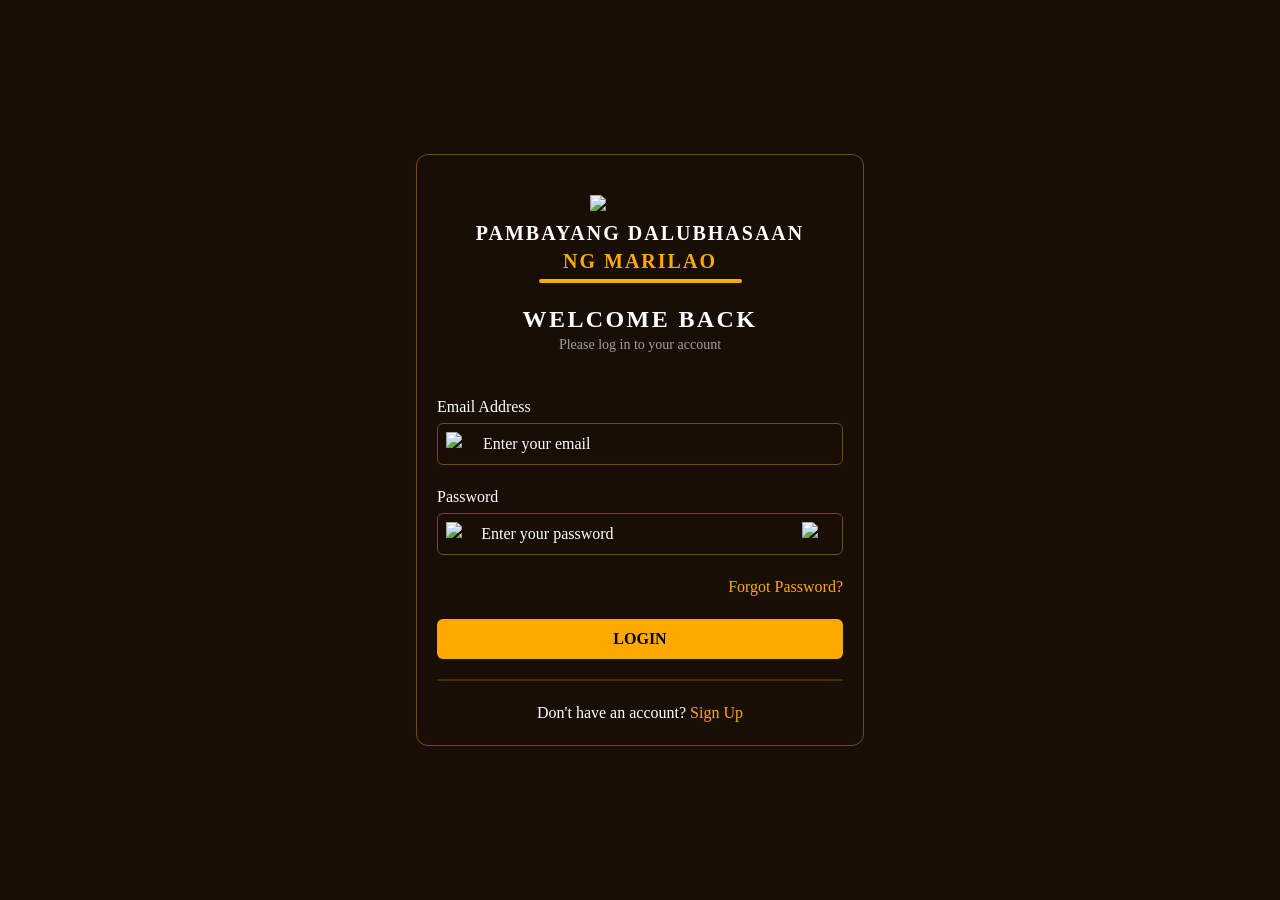
==== commit 2a2aa3ca: "Added Authentication Session, Working Dashboard" ====
--- a/dashboard.html
+++ b/dashboard.html
@@ -13,7 +13,7 @@
       name="description"
       content="Access your Pambayang Dalubhasaan ng Marilao (PDM) student portal dashboard."
     />
-
+    <meta property="og:site_name" content="Pambayang Dalubhasaan ng Marilao" />
     <meta
       property="og:title"
       content="Pambayang Dalubhasaan ng Marilao | PDM"
@@ -31,8 +31,7 @@
       {
         "@context": "https://schema.org",
         "@type": "WebSite",
-        "name": "Pambayang Dalubhasaan ng Marilao (PDM)",
-        "alternateName": "PDM",
+        "name": "Pambayang Dalubhasaan ng Marilao",
         "url": "https://pdmmarilao.bond/"
       }
     </script>
@@ -70,23 +69,24 @@
               <p class="text-sm font-semibold">Dashboard</p>
             </a>
           </div>
-
-          <div class="p-8">
-            <div class="mb-6 h-px w-full bg-[#fda900]/20"></div>
-
-            <a
-              href="/logout"
-              class="group flex cursor-pointer items-center gap-4 rounded-md border border-transparent px-3 py-2 text-sm text-white transition duration-200 hover:border-white hover:bg-white hover:text-black"
-            >
-              <img
-                src="/svg/logout.svg"
-                class="h-6 w-6 transition duration-200 group-hover:brightness-0"
-                alt="Logout"
-              />
-
-              <p>Logout</p>
-            </a>
-          </div>
+          <button type="button" class="btnlogout">
+            <div class="p-8">
+              <div class="mb-6 h-px w-full bg-[#fda900]/20"></div>
+
+              <a
+                href="/logout"
+                class="group flex cursor-pointer items-center gap-4 rounded-md border border-transparent px-3 py-2 text-sm text-white transition duration-200 hover:border-white hover:bg-white hover:text-black"
+              >
+                <img
+                  src="/svg/logout.svg"
+                  class="h-6 w-6 transition duration-200 group-hover:brightness-0"
+                  alt="Logout"
+                />
+
+                <p>Logout</p>
+              </a>
+            </div>
+          </button>
         </div>
       </aside>
 
@@ -225,27 +225,25 @@
 
                   <p class="hidden text-white/40 lg:block">:</p>
 
-                  <p class="font-medium">John Dildoe</p>
+                  <p class="studentname font-medium"></p>
 
                   <p class="text-white/60">Student Number</p>
 
                   <p class="hidden text-white/40 lg:block">:</p>
 
-                  <p class="font-medium">2023-00123</p>
+                  <p class="studentnumber font-medium"></p>
 
                   <p class="text-white/60">Email Address</p>
 
                   <p class="hidden text-white/40 lg:block">:</p>
 
-                  <p class="break-all font-medium">
-                    john.dildoe@pdmmarilao.bond
-                  </p>
+                  <p class="studentemail break-all font-medium"></p>
 
                   <p class="text-white/60">Parent Email</p>
 
                   <p class="hidden text-white/40 lg:block">:</p>
 
-                  <p class="break-all font-medium">parent.john@gmail.com</p>
+                  <p class="parentemail break-all font-medium"></p>
                 </div>
               </div>
             </div>
--- a/src/output.css
+++ b/src/output.css
@@ -12,7 +12,6 @@
     --color-black: #000;
     --color-white: #fff;
     --spacing: 0.25rem;
-    --container-xs: 20rem;
     --container-md: 28rem;
     --container-lg: 32rem;
     --container-3xl: 48rem;
@@ -46,7 +45,6 @@
     --font-weight-extrabold: 800;
     --tracking-wide: 0.025em;
     --tracking-widest: 0.1em;
-    --radius-sm: 0.25rem;
     --radius-md: 0.375rem;
     --radius-lg: 0.5rem;
     --radius-xl: 0.75rem;
@@ -224,9 +222,6 @@
   .top-0 {
     top: 0px;
   }
-  .top-1 {
-    top: var(--spacing);
-  }
   .top-1\/2 {
     top: calc(1 / 2 * 100%);
   }
@@ -242,9 +237,6 @@
   .left-0 {
     left: 0px;
   }
-  .left-1 {
-    left: var(--spacing);
-  }
   .left-1\/2 {
     left: calc(1 / 2 * 100%);
   }
@@ -332,12 +324,6 @@
   .hidden {
     display: none;
   }
-  .table {
-    display: table;
-  }
-  .h-0 {
-    height: 0px;
-  }
   .h-0\.5 {
     height: calc(var(--spacing) * 0.5);
   }
@@ -470,18 +456,8 @@
   .flex-1 {
     flex: 1;
   }
-  .flex-shrink {
-    flex-shrink: 1;
-  }
   .shrink-0 {
     flex-shrink: 0;
-  }
-  .border-collapse {
-    border-collapse: collapse;
-  }
-  .-translate-x-1 {
-    --tw-translate-x: calc(var(--spacing) * -1);
-    translate: var(--tw-translate-x) var(--tw-translate-y);
   }
   .-translate-x-1\/2 {
     --tw-translate-x: calc(calc(1 / 2 * 100%) * -1);
@@ -495,10 +471,6 @@
     --tw-translate-x: 100%;
     translate: var(--tw-translate-x) var(--tw-translate-y);
   }
-  .-translate-y-1 {
-    --tw-translate-y: calc(var(--spacing) * -1);
-    translate: var(--tw-translate-x) var(--tw-translate-y);
-  }
   .-translate-y-1\/2 {
     --tw-translate-y: calc(calc(1 / 2 * 100%) * -1);
     translate: var(--tw-translate-x) var(--tw-translate-y);
@@ -508,9 +480,6 @@
   }
   .cursor-pointer {
     cursor: pointer;
-  }
-  .resize {
-    resize: both;
   }
   .grid-cols-1 {
     grid-template-columns: repeat(1, minmax(0, 1fr));
@@ -602,9 +571,6 @@
   .border-transparent {
     border-color: transparent;
   }
-  .border-white {
-    border-color: var(--color-white);
-  }
   .border-white\/30 {
     border-color: color-mix(in srgb, #fff 30%, transparent);
     @supports (color: color-mix(in lab, red, red)) {
@@ -641,9 +607,6 @@
   .bg-\[\#fda900\]\/40 {
     background-color: color-mix(in oklab, #fda900 40%, transparent);
   }
-  .bg-black {
-    background-color: var(--color-black);
-  }
   .bg-black\/60 {
     background-color: color-mix(in srgb, #000 60%, transparent);
     @supports (color: color-mix(in lab, red, red)) {
@@ -660,10 +623,6 @@
     }
     background-image: linear-gradient(var(--tw-gradient-stops));
   }
-  .from-black {
-    --tw-gradient-from: var(--color-black);
-    --tw-gradient-stops: var(--tw-gradient-via-stops, var(--tw-gradient-position), var(--tw-gradient-from) var(--tw-gradient-from-position), var(--tw-gradient-to) var(--tw-gradient-to-position));
-  }
   .from-black\/90 {
     --tw-gradient-from: color-mix(in srgb, #000 90%, transparent);
     @supports (color: color-mix(in lab, red, red)) {
@@ -671,11 +630,6 @@
     }
     --tw-gradient-stops: var(--tw-gradient-via-stops, var(--tw-gradient-position), var(--tw-gradient-from) var(--tw-gradient-from-position), var(--tw-gradient-to) var(--tw-gradient-to-position));
   }
-  .via-black {
-    --tw-gradient-via: var(--color-black);
-    --tw-gradient-via-stops: var(--tw-gradient-position), var(--tw-gradient-from) var(--tw-gradient-from-position), var(--tw-gradient-via) var(--tw-gradient-via-position), var(--tw-gradient-to) var(--tw-gradient-to-position);
-    --tw-gradient-stops: var(--tw-gradient-via-stops);
-  }
   .via-black\/50 {
     --tw-gradient-via: color-mix(in srgb, #000 50%, transparent);
     @supports (color: color-mix(in lab, red, red)) {
@@ -864,19 +818,9 @@
       color: color-mix(in oklab, var(--color-white) 70%, transparent);
     }
   }
-  .underline {
-    text-decoration-line: underline;
-  }
   .shadow-2xl {
     --tw-shadow: 0 25px 50px -12px var(--tw-shadow-color, rgb(0 0 0 / 0.25));
     box-shadow: var(--tw-inset-shadow), var(--tw-inset-ring-shadow), var(--tw-ring-offset-shadow), var(--tw-ring-shadow), var(--tw-shadow);
-  }
-  .outline {
-    outline-style: var(--tw-outline-style);
-    outline-width: 1px;
-  }
-  .filter {
-    filter: var(--tw-blur,) var(--tw-brightness,) var(--tw-contrast,) var(--tw-grayscale,) var(--tw-hue-rotate,) var(--tw-invert,) var(--tw-saturate,) var(--tw-sepia,) var(--tw-drop-shadow,);
   }
   .transition {
     transition-property: color, background-color, border-color, outline-color, text-decoration-color, fill, stroke, --tw-gradient-from, --tw-gradient-via, --tw-gradient-to, opacity, box-shadow, transform, translate, scale, rotate, filter, -webkit-backdrop-filter, backdrop-filter, display, content-visibility, overlay, pointer-events;
@@ -1421,10 +1365,13 @@
   inherits: false;
   initial-value: 0 0 #0000;
 }
-@property --tw-outline-style {
-  syntax: "*";
-  inherits: false;
-  initial-value: solid;
+@property --tw-duration {
+  syntax: "*";
+  inherits: false;
+}
+@property --tw-ease {
+  syntax: "*";
+  inherits: false;
 }
 @property --tw-blur {
   syntax: "*";
@@ -1476,14 +1423,6 @@
   initial-value: 100%;
 }
 @property --tw-drop-shadow-size {
-  syntax: "*";
-  inherits: false;
-}
-@property --tw-duration {
-  syntax: "*";
-  inherits: false;
-}
-@property --tw-ease {
   syntax: "*";
   inherits: false;
 }
@@ -1531,7 +1470,8 @@
       --tw-ring-offset-width: 0px;
       --tw-ring-offset-color: #fff;
       --tw-ring-offset-shadow: 0 0 #0000;
-      --tw-outline-style: solid;
+      --tw-duration: initial;
+      --tw-ease: initial;
       --tw-blur: initial;
       --tw-brightness: initial;
       --tw-contrast: initial;
@@ -1545,8 +1485,6 @@
       --tw-drop-shadow-color: initial;
       --tw-drop-shadow-alpha: 100%;
       --tw-drop-shadow-size: initial;
-      --tw-duration: initial;
-      --tw-ease: initial;
       --tw-content: "";
     }
   }
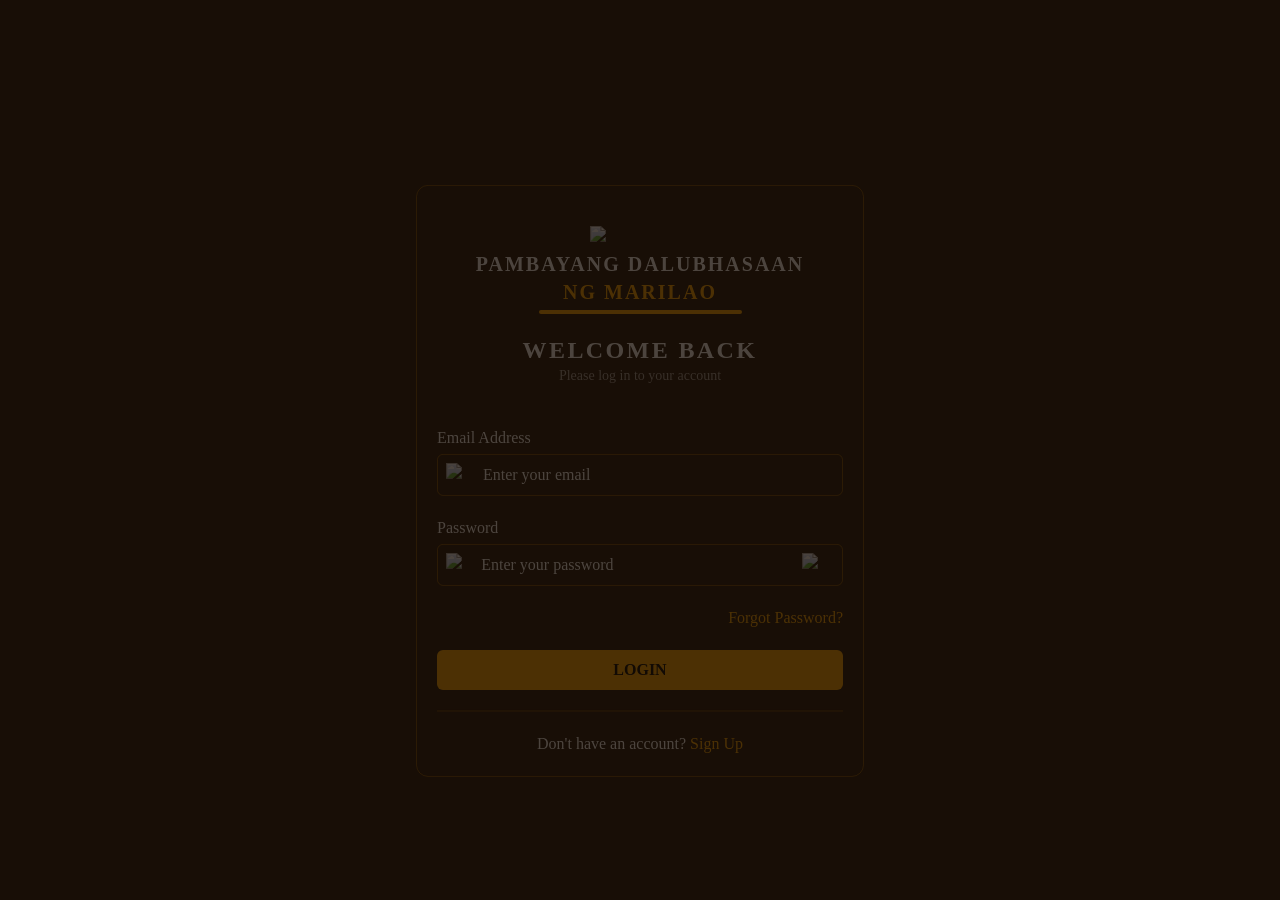
==== commit 9ad408a7: "change dashboard title" ====
--- a/dashboard.html
+++ b/dashboard.html
@@ -4,7 +4,7 @@
     <meta charset="UTF-8" />
     <meta name="viewport" content="width=device-width, initial-scale=1.0" />
 
-    <title>Student Dashboard</title>
+    <title>Dashboard</title>
 
     <link rel="icon" type="image/png" href="/Pictures/pdm.png" />
     <link rel="stylesheet" href="../src/output.css" />
@@ -212,6 +212,7 @@
                   type="file"
                   class="photo-input hidden"
                   accept="image/png, image/jpeg"
+                  name="profilephoto"
                 />
 
                 <p class="mt-2 text-xs text-white/60">JPG, PNG (Max 5MB)</p>
@@ -310,54 +311,46 @@
           <img src="/svg/x-mark.svg" class="h-6 w-6" alt="Close" />
         </button>
       </div>
-
-      <div class="mt-6 space-y-4">
-        <div>
-          <label class="mb-2 block text-sm text-white/70"> Full Name </label>
-
-          <input
-            type="text"
-            value="John Dildoe"
-            class="w-full rounded-md border border-[#fda900]/40 bg-[#0F0800] px-4 py-3 text-sm text-white outline-none focus:border-[#fda900]"
-          />
+      <form id="updateform">
+        <div class="mt-6 space-y-4">
+          <div>
+            <label class="mb-2 block text-sm text-white/70"> Full Name </label>
+
+            <input
+              type="text"
+              placeholder="Manuel Porcincula"
+              name="fullname"
+              class="w-full rounded-md border border-[#fda900]/40 bg-[#0F0800] px-4 py-3 text-sm text-white outline-none focus:border-[#fda900]"
+            />
+          </div>
+
+          <div>
+            <label class="mb-2 block text-sm text-white/70">
+              Student Number
+            </label>
+
+            <input
+              type="text"
+              placeholder="2023-00123"
+              name="studentnumber"
+              class="w-full rounded-md border border-[#fda900]/40 bg-[#0F0800] px-4 py-3 text-sm text-white outline-none focus:border-[#fda900]"
+            />
+          </div>
+
+          <div>
+            <label class="mb-2 block text-sm text-white/70">
+              Parent Email
+            </label>
+
+            <input
+              type="email"
+              name="parentemail"
+              placeholder="manuelporcinculax@gmail.com"
+              class="w-full rounded-md border border-[#fda900]/40 bg-[#0F0800] px-4 py-3 text-sm text-white outline-none focus:border-[#fda900]"
+            />
+          </div>
         </div>
-
-        <div>
-          <label class="mb-2 block text-sm text-white/70">
-            Student Number
-          </label>
-
-          <input
-            type="text"
-            value="2023-00123"
-            class="w-full rounded-md border border-[#fda900]/40 bg-[#0F0800] px-4 py-3 text-sm text-white outline-none focus:border-[#fda900]"
-          />
-        </div>
-
-        <div>
-          <label class="mb-2 block text-sm text-white/70">
-            Email Address
-          </label>
-
-          <input
-            type="email"
-            value="john.dildoe@pdmmarilao.bond"
-            class="w-full rounded-md border border-[#fda900]/40 bg-[#0F0800] px-4 py-3 text-sm text-white outline-none focus:border-[#fda900]"
-          />
-        </div>
-
-        <div>
-          <label class="mb-2 block text-sm text-white/70"> Parent Email </label>
-
-          <input
-            type="email"
-            value="parent.john@gmail.com"
-            class="w-full rounded-md border border-[#fda900]/40 bg-[#0F0800] px-4 py-3 text-sm text-white outline-none focus:border-[#fda900]"
-          />
-        </div>
-      </div>
-
-      <div class="mt-6 flex justify-end gap-3">
+        <div class="mt-6 flex justify-end gap-3">
         <button
           type="button"
           class="profile-cancel-btn cursor-pointer rounded-md border border-white/30 px-4 py-2 text-sm text-white transition hover:bg-white hover:text-black"
@@ -366,13 +359,16 @@
         </button>
 
         <button
-          type="button"
+          type="submit"
           class="cursor-pointer rounded-md bg-[#fda900] px-5 py-2 text-sm font-semibold text-black transition hover:bg-[#ffb82e]"
         >
           Save Changes
         </button>
       </div>
     </div>
+      </form>
+
+      
 
     <script src="/src/dashboard.js"></script>
   </body>
--- a/src/output.css
+++ b/src/output.css
@@ -9,6 +9,8 @@
     --font-mono: ui-monospace, SFMono-Regular, Menlo, Monaco, Consolas, "Liberation Mono",
       "Courier New", monospace;
     --color-red-400: oklch(70.4% 0.191 22.216);
+    --color-green-400: oklch(79.2% 0.209 151.711);
+    --color-green-500: oklch(72.3% 0.219 149.579);
     --color-black: #000;
     --color-white: #fff;
     --spacing: 0.25rem;
@@ -49,6 +51,7 @@
     --radius-lg: 0.5rem;
     --radius-xl: 0.75rem;
     --ease-in-out: cubic-bezier(0.4, 0, 0.2, 1);
+    --animate-spin: spin 1s linear infinite;
     --default-transition-duration: 150ms;
     --default-transition-timing-function: cubic-bezier(0.4, 0, 0.2, 1);
     --default-font-family: var(--font-sans);
@@ -478,6 +481,12 @@
   .transform {
     transform: var(--tw-rotate-x,) var(--tw-rotate-y,) var(--tw-rotate-z,) var(--tw-skew-x,) var(--tw-skew-y,);
   }
+  .animate-spin {
+    animation: var(--animate-spin);
+  }
+  .cursor-not-allowed {
+    cursor: not-allowed;
+  }
   .cursor-pointer {
     cursor: pointer;
   }
@@ -547,6 +556,10 @@
     border-style: var(--tw-border-style);
     border-width: 1px;
   }
+  .border-2 {
+    border-style: var(--tw-border-style);
+    border-width: 2px;
+  }
   .border-t {
     border-top-style: var(--tw-border-style);
     border-top-width: 1px;
@@ -567,6 +580,15 @@
   }
   .border-\[\#fda900\]\/40 {
     border-color: color-mix(in oklab, #fda900 40%, transparent);
+  }
+  .border-black {
+    border-color: var(--color-black);
+  }
+  .border-green-500\/30 {
+    border-color: color-mix(in srgb, oklch(72.3% 0.219 149.579) 30%, transparent);
+    @supports (color: color-mix(in lab, red, red)) {
+      border-color: color-mix(in oklab, var(--color-green-500) 30%, transparent);
+    }
   }
   .border-transparent {
     border-color: transparent;
@@ -577,6 +599,9 @@
       border-color: color-mix(in oklab, var(--color-white) 30%, transparent);
     }
   }
+  .border-t-transparent {
+    border-top-color: transparent;
+  }
   .bg-\[\#0F0800\] {
     background-color: #0F0800;
   }
@@ -613,6 +638,12 @@
       background-color: color-mix(in oklab, var(--color-black) 60%, transparent);
     }
   }
+  .bg-green-500\/10 {
+    background-color: color-mix(in srgb, oklch(72.3% 0.219 149.579) 10%, transparent);
+    @supports (color: color-mix(in lab, red, red)) {
+      background-color: color-mix(in oklab, var(--color-green-500) 10%, transparent);
+    }
+  }
   .bg-transparent {
     background-color: transparent;
   }
@@ -794,6 +825,9 @@
   .text-black {
     color: var(--color-black);
   }
+  .text-green-400 {
+    color: var(--color-green-400);
+  }
   .text-red-400 {
     color: var(--color-red-400);
   }
@@ -817,6 +851,9 @@
     @supports (color: color-mix(in lab, red, red)) {
       color: color-mix(in oklab, var(--color-white) 70%, transparent);
     }
+  }
+  .opacity-70 {
+    opacity: 70%;
   }
   .shadow-2xl {
     --tw-shadow: 0 25px 50px -12px var(--tw-shadow-color, rgb(0 0 0 / 0.25));
@@ -1430,6 +1467,11 @@
   syntax: "*";
   initial-value: "";
   inherits: false;
+}
+@keyframes spin {
+  to {
+    transform: rotate(360deg);
+  }
 }
 @layer properties {
   @supports ((-webkit-hyphens: none) and (not (margin-trim: inline))) or ((-moz-orient: inline) and (not (color:rgb(from red r g b)))) {
